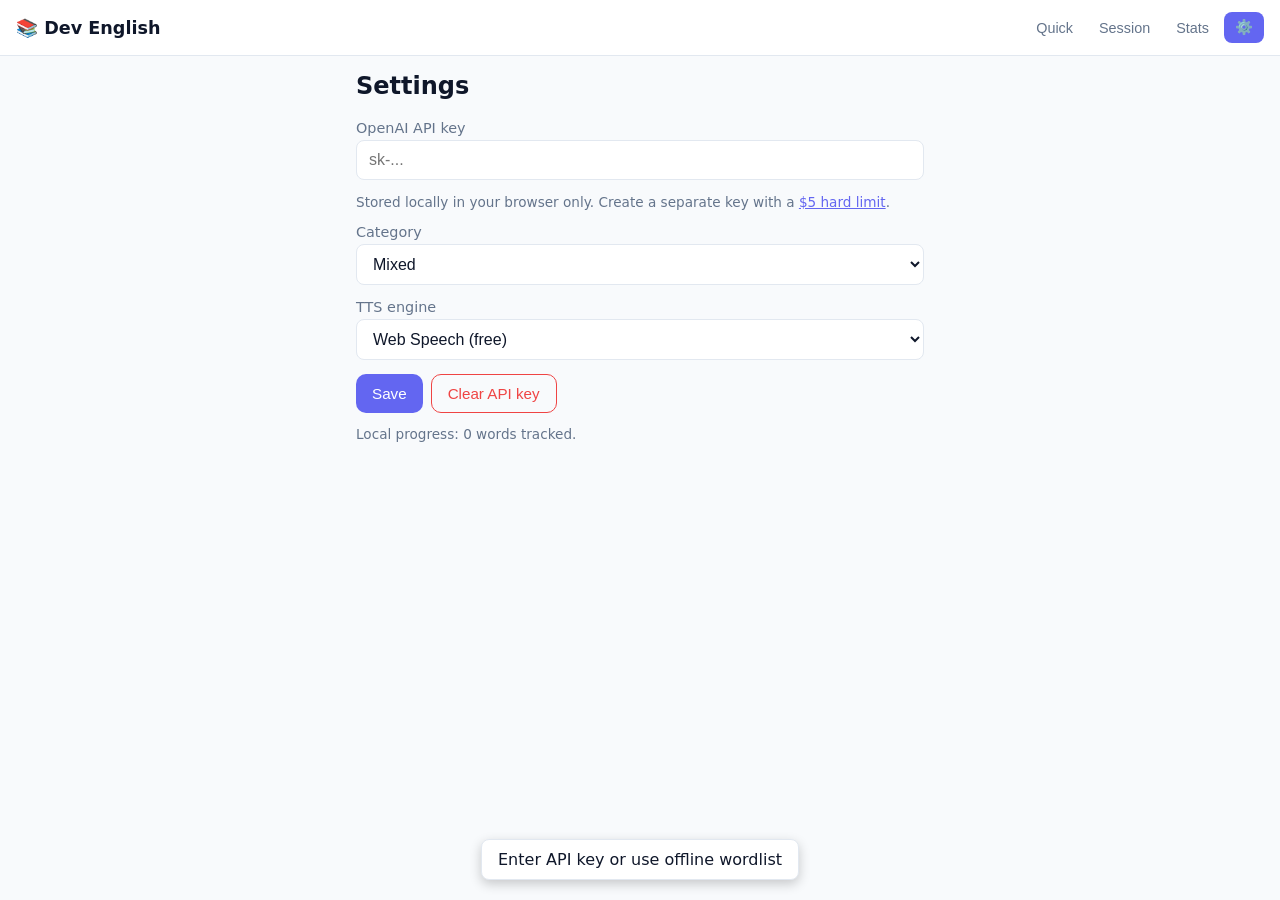
==== webapp/index.html @ e40000db "Initial: webapp (PWA) + Firefox/Chrome extension" ====
<!DOCTYPE html>
<html lang="en">
<head>
  <meta charset="UTF-8" />
  <meta name="viewport" content="width=device-width, initial-scale=1.0, maximum-scale=1.0" />
  <meta name="theme-color" content="#4f46e5" />
  <title>Dev English – B1→B2</title>
  <link rel="manifest" href="manifest.webmanifest" />
  <link rel="icon" type="image/svg+xml" href="icons/icon.svg" />
  <link rel="stylesheet" href="app.css" />
</head>
<body>
  <header class="topbar">
    <h1>📚 Dev English</h1>
    <nav>
      <button data-view="quick" class="nav-btn active">Quick</button>
      <button data-view="session" class="nav-btn">Session</button>
      <button data-view="stats" class="nav-btn">Stats</button>
      <button data-view="settings" class="nav-btn" aria-label="Settings">⚙️</button>
    </nav>
  </header>

  <main id="app">
    <!-- Onboarding / Settings -->
    <section id="view-settings" class="view">
      <h2>Settings</h2>
      <label>OpenAI API key
        <input type="password" id="apiKey" placeholder="sk-..." autocomplete="off" />
      </label>
      <p class="hint">Stored locally in your browser only. Create a separate key with a <a href="https://platform.openai.com/account/limits" target="_blank" rel="noopener">$5 hard limit</a>.</p>

      <label>Category
        <select id="category">
          <option value="emails">Emails</option>
          <option value="standups">Standups</option>
          <option value="code_review">Code review</option>
          <option value="architecture">Architecture</option>
          <option value="interview">Interview</option>
          <option value="mixed" selected>Mixed</option>
        </select>
      </label>

      <label>TTS engine
        <select id="ttsMode">
          <option value="browser" selected>Web Speech (free)</option>
          <option value="openai">OpenAI TTS (paid, better)</option>
        </select>
      </label>

      <div class="row">
        <button id="saveSettings" class="primary">Save</button>
        <button id="clearKey" class="danger">Clear API key</button>
      </div>
      <p class="hint" id="storageInfo"></p>
    </section>

    <!-- Quick mode -->
    <section id="view-quick" class="view hidden">
      <div id="card" class="card">
        <div class="card-word"><span id="qWord">—</span></div>
        <div class="card-ipa" id="qIpa"></div>
        <div class="card-actions">
          <button id="qSpeak" aria-label="Speak">🔊</button>
          <button id="qListen" aria-label="Pronounce">🎤</button>
          <span id="qRecResult"></span>
        </div>
        <div class="card-translation" id="qTranslation"></div>
        <div class="card-example">
          <p id="qExample"></p>
          <p class="muted" id="qExampleTrans"></p>
        </div>
        <div class="rating">
          <button data-q="2" class="rate hard">Hard</button>
          <button data-q="4" class="rate ok">OK</button>
          <button data-q="5" class="rate easy">Easy</button>
        </div>
        <button id="qSkip" class="ghost">Skip →</button>
      </div>
      <p id="qStatus" class="muted"></p>
    </section>

    <!-- Session mode -->
    <section id="view-session" class="view hidden">
      <div id="sessionSetup">
        <h2>Session</h2>
        <label>How many words?
          <select id="sessionSize">
            <option>5</option>
            <option selected>10</option>
            <option>15</option>
          </select>
        </label>
        <button id="startSession" class="primary">Start</button>
      </div>
      <div id="sessionRun" class="hidden">
        <div class="progress"><div id="progressBar"></div></div>
        <div id="sessionCard"></div>
      </div>
      <div id="sessionQuiz" class="hidden"></div>
      <div id="sessionDone" class="hidden">
        <h3>Session complete 🎉</h3>
        <p id="sessionScore"></p>
        <button id="sessionAgain" class="primary">New session</button>
      </div>
    </section>

    <!-- Stats -->
    <section id="view-stats" class="view hidden">
      <h2>Stats</h2>
      <div class="stats-grid">
        <div class="stat"><span class="stat-num" id="statTotal">0</span><span>Learned</span></div>
        <div class="stat"><span class="stat-num" id="statDue">0</span><span>Due today</span></div>
        <div class="stat"><span class="stat-num" id="statStreak">0</span><span>Day streak</span></div>
        <div class="stat"><span class="stat-num" id="statSessions">0</span><span>Sessions</span></div>
      </div>
      <h3>Recent words</h3>
      <ul id="recentWords"></ul>
    </section>
  </main>

  <div id="toast" class="toast hidden"></div>

  <script src="storage.js"></script>
  <script src="srs.js"></script>
  <script src="speech.js"></script>
  <script src="openai.js"></script>
  <script src="app.js"></script>
  <script>
    if ('serviceWorker' in navigator) {
      window.addEventListener('load', () => navigator.serviceWorker.register('sw.js').catch(() => {}));
    }
  </script>
</body>
</html>
---- webapp/app.css ----
:root {
  --bg: #0f172a;
  --surface: #1e293b;
  --surface-2: #273449;
  --text: #f1f5f9;
  --muted: #94a3b8;
  --primary: #6366f1;
  --primary-2: #4f46e5;
  --ok: #10b981;
  --hard: #ef4444;
  --easy: #22c55e;
  --border: #334155;
  --radius: 14px;
}

@media (prefers-color-scheme: light) {
  :root {
    --bg: #f8fafc;
    --surface: #ffffff;
    --surface-2: #f1f5f9;
    --text: #0f172a;
    --muted: #64748b;
    --border: #e2e8f0;
  }
}

* { box-sizing: border-box; }
html, body { margin: 0; padding: 0; height: 100%; }
body {
  font-family: -apple-system, BlinkMacSystemFont, 'Segoe UI', Roboto, system-ui, sans-serif;
  background: var(--bg);
  color: var(--text);
  -webkit-tap-highlight-color: transparent;
}

.topbar {
  display: flex;
  align-items: center;
  justify-content: space-between;
  padding: 12px 16px;
  background: var(--surface);
  border-bottom: 1px solid var(--border);
  position: sticky;
  top: 0;
  z-index: 10;
}
.topbar h1 { font-size: 1.1rem; margin: 0; }
.topbar nav { display: flex; gap: 4px; flex-wrap: wrap; }

.nav-btn {
  background: transparent;
  color: var(--muted);
  border: 1px solid transparent;
  padding: 6px 10px;
  border-radius: 8px;
  cursor: pointer;
  font-size: 0.9rem;
}
.nav-btn.active { background: var(--primary); color: white; }

main { max-width: 600px; margin: 0 auto; padding: 16px; }

.view { display: block; }
.view.hidden { display: none; }
.hidden { display: none !important; }

h2 { margin-top: 0; }

label {
  display: block;
  margin-bottom: 14px;
  font-size: 0.9rem;
  color: var(--muted);
}

input[type=password], input[type=text], select {
  width: 100%;
  padding: 10px 12px;
  margin-top: 4px;
  border-radius: 8px;
  border: 1px solid var(--border);
  background: var(--surface);
  color: var(--text);
  font-size: 1rem;
}

button {
  cursor: pointer;
  border: none;
  border-radius: 10px;
  padding: 10px 16px;
  font-size: 0.95rem;
  background: var(--surface-2);
  color: var(--text);
  transition: transform 0.05s, background 0.15s;
}
button:active { transform: scale(0.97); }
button.primary { background: var(--primary); color: white; }
button.primary:hover { background: var(--primary-2); }
button.danger { background: transparent; color: var(--hard); border: 1px solid var(--hard); }
button.ghost { background: transparent; color: var(--muted); }

.row { display: flex; gap: 8px; flex-wrap: wrap; }
.hint { color: var(--muted); font-size: 0.85rem; }
.hint a { color: var(--primary); }
.muted { color: var(--muted); }

.card {
  background: var(--surface);
  border: 1px solid var(--border);
  border-radius: var(--radius);
  padding: 24px;
  text-align: center;
}
.card-word { font-size: 2rem; font-weight: 700; margin-bottom: 4px; word-break: break-word; }
.card-ipa { color: var(--muted); margin-bottom: 12px; font-family: 'Courier New', monospace; }
.card-actions { display: flex; gap: 8px; justify-content: center; align-items: center; margin-bottom: 16px; flex-wrap: wrap; }
.card-actions button { font-size: 1.2rem; padding: 8px 14px; }
.card-translation { font-size: 1.1rem; margin-bottom: 12px; color: var(--text); }
.card-example { background: var(--surface-2); padding: 12px; border-radius: 10px; margin-bottom: 16px; text-align: left; }
.card-example p { margin: 4px 0; }
.rating { display: flex; gap: 8px; justify-content: center; margin-bottom: 8px; flex-wrap: wrap; }
.rate { flex: 1; min-width: 80px; color: white; }
.rate.hard { background: var(--hard); }
.rate.ok { background: var(--primary); }
.rate.easy { background: var(--easy); }

.progress {
  width: 100%; height: 6px; background: var(--surface-2);
  border-radius: 999px; overflow: hidden; margin-bottom: 16px;
}
#progressBar { height: 100%; background: var(--primary); width: 0%; transition: width 0.3s; }

.stats-grid {
  display: grid; grid-template-columns: repeat(2, 1fr); gap: 12px; margin-bottom: 20px;
}
.stat {
  background: var(--surface); border: 1px solid var(--border); border-radius: var(--radius);
  padding: 16px; display: flex; flex-direction: column; align-items: center; gap: 4px;
}
.stat-num { font-size: 1.8rem; font-weight: 700; color: var(--primary); }
.stat span:last-child { color: var(--muted); font-size: 0.85rem; }

#recentWords { list-style: none; padding: 0; }
#recentWords li {
  padding: 8px 12px; background: var(--surface); border: 1px solid var(--border);
  border-radius: 8px; margin-bottom: 6px; display: flex; justify-content: space-between;
}

.quiz-options { display: grid; gap: 8px; margin-top: 12px; }
.quiz-options button { text-align: left; padding: 12px; }
.quiz-options button.correct { background: var(--easy); color: white; }
.quiz-options button.wrong { background: var(--hard); color: white; }
.quiz-question { font-size: 1.1rem; margin-bottom: 12px; }
.quiz-question .blank { background: var(--surface-2); padding: 0 8px; border-radius: 4px; font-weight: 700; }

.toast {
  position: fixed; bottom: 20px; left: 50%; transform: translateX(-50%);
  background: var(--surface); border: 1px solid var(--border); padding: 10px 16px;
  border-radius: 8px; box-shadow: 0 4px 12px rgba(0,0,0,0.2); z-index: 100;
}

@media (max-width: 480px) {
  .topbar h1 { font-size: 0.95rem; }
  .nav-btn { padding: 5px 8px; font-size: 0.85rem; }
  .card-word { font-size: 1.6rem; }
}
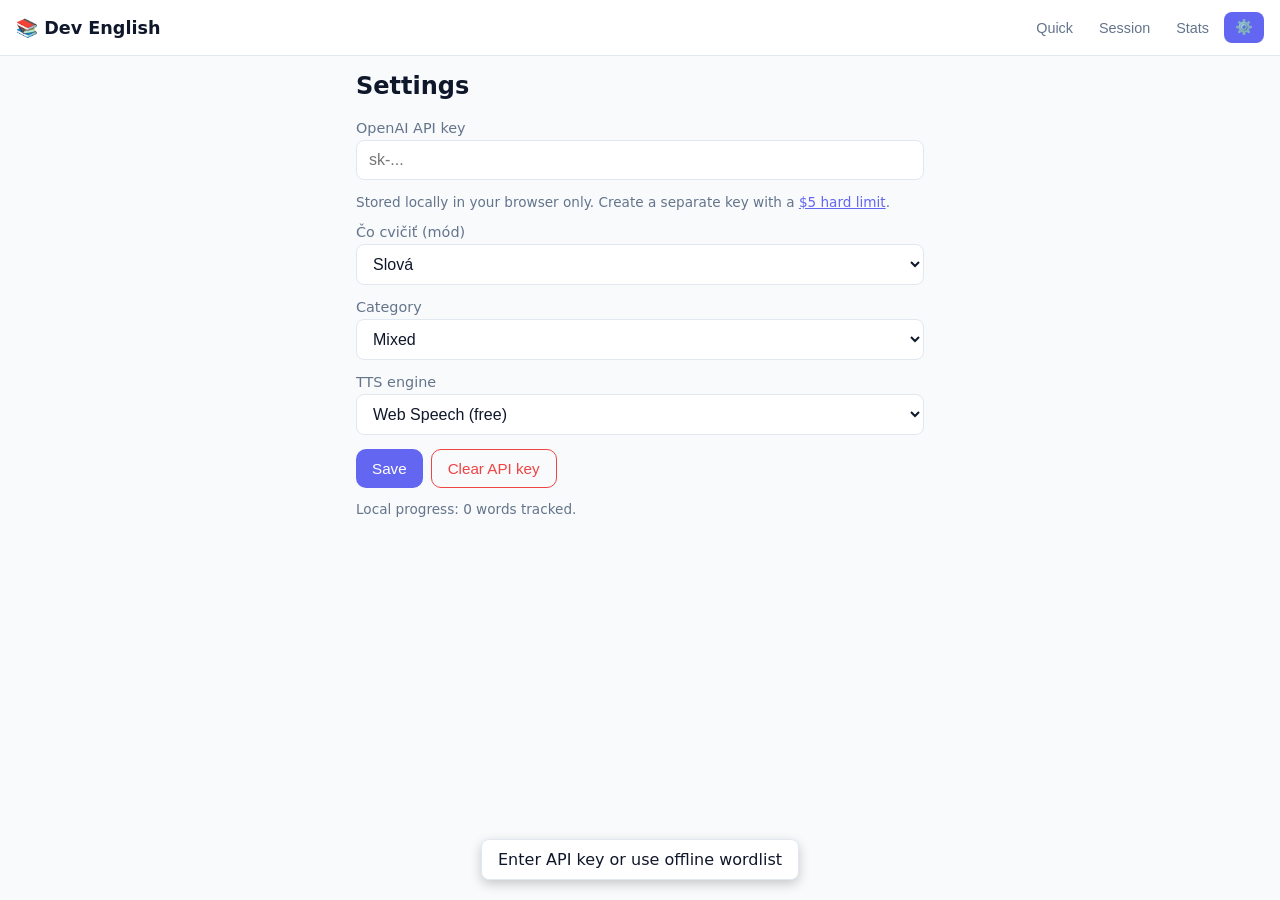
==== commit fedff625: "Add phrasal verbs + tense practice decks Generic card type (word | phrasal | tense) on the existing " ====
--- a/webapp/index.html
+++ b/webapp/index.html
@@ -29,6 +29,14 @@
       </label>
       <p class="hint">Stored locally in your browser only. Create a separate key with a <a href="https://platform.openai.com/account/limits" target="_blank" rel="noopener">$5 hard limit</a>.</p>
 
+      <label>Čo cvičiť (mód)
+        <select id="deckMode">
+          <option value="word" selected>Slová</option>
+          <option value="phrasal">Phrasal verbs</option>
+          <option value="tense">Časy / gramatika</option>
+        </select>
+      </label>
+
       <label>Category
         <select id="category">
           <option value="emails">Emails</option>
@@ -59,7 +67,7 @@
       <div id="card" class="card">
         <div class="card-word"><span id="qWord">—</span></div>
         <div class="card-ipa" id="qIpa"></div>
-        <div class="card-actions">
+        <div class="card-actions" id="qActions">
           <button id="qSpeak" aria-label="Speak">🔊</button>
           <button id="qListen" aria-label="Pronounce">🎤</button>
           <span id="qRecResult"></span>
@@ -69,7 +77,8 @@
           <p id="qExample"></p>
           <p class="muted" id="qExampleTrans"></p>
         </div>
-        <div class="rating">
+        <div id="qTaskArea" class="hidden"></div>
+        <div class="rating" id="qRating">
           <button data-q="2" class="rate hard">Hard</button>
           <button data-q="4" class="rate ok">OK</button>
           <button data-q="5" class="rate easy">Easy</button>
--- a/webapp/app.css
+++ b/webapp/app.css
@@ -112,6 +112,12 @@
   padding: 24px;
   text-align: center;
 }
+.rate.pulse { animation: ratePulse 0.45s ease-out; }
+@keyframes ratePulse {
+  0%   { transform: scale(1);    box-shadow: 0 0 0 0 currentColor; }
+  40%  { transform: scale(1.12); }
+  100% { transform: scale(1);    box-shadow: 0 0 0 16px transparent; }
+}
 .card-word { font-size: 2rem; font-weight: 700; margin-bottom: 4px; word-break: break-word; }
 .card-ipa { color: var(--muted); margin-bottom: 12px; font-family: 'Courier New', monospace; }
 .card-actions { display: flex; gap: 8px; justify-content: center; align-items: center; margin-bottom: 16px; flex-wrap: wrap; }
@@ -154,6 +160,18 @@
 .quiz-question { font-size: 1.1rem; margin-bottom: 12px; }
 .quiz-question .blank { background: var(--surface-2); padding: 0 8px; border-radius: 4px; font-weight: 700; }
 
+#qTaskArea input[type=text] {
+  width: 100%; padding: 12px; border-radius: 10px; border: 1px solid var(--border);
+  background: var(--surface-2); color: var(--text); font-size: 1rem;
+}
+.tense-feedback {
+  margin-top: 10px; padding: 10px 12px; border-radius: 10px;
+  background: var(--surface-2); color: var(--text); font-size: 0.95rem; text-align: left;
+}
+.tense-feedback.correct { background: var(--easy); color: white; }
+.tense-feedback.wrong { background: var(--hard); color: white; }
+.tense-feedback.hidden { display: none; }
+
 .toast {
   position: fixed; bottom: 20px; left: 50%; transform: translateX(-50%);
   background: var(--surface); border: 1px solid var(--border); padding: 10px 16px;
